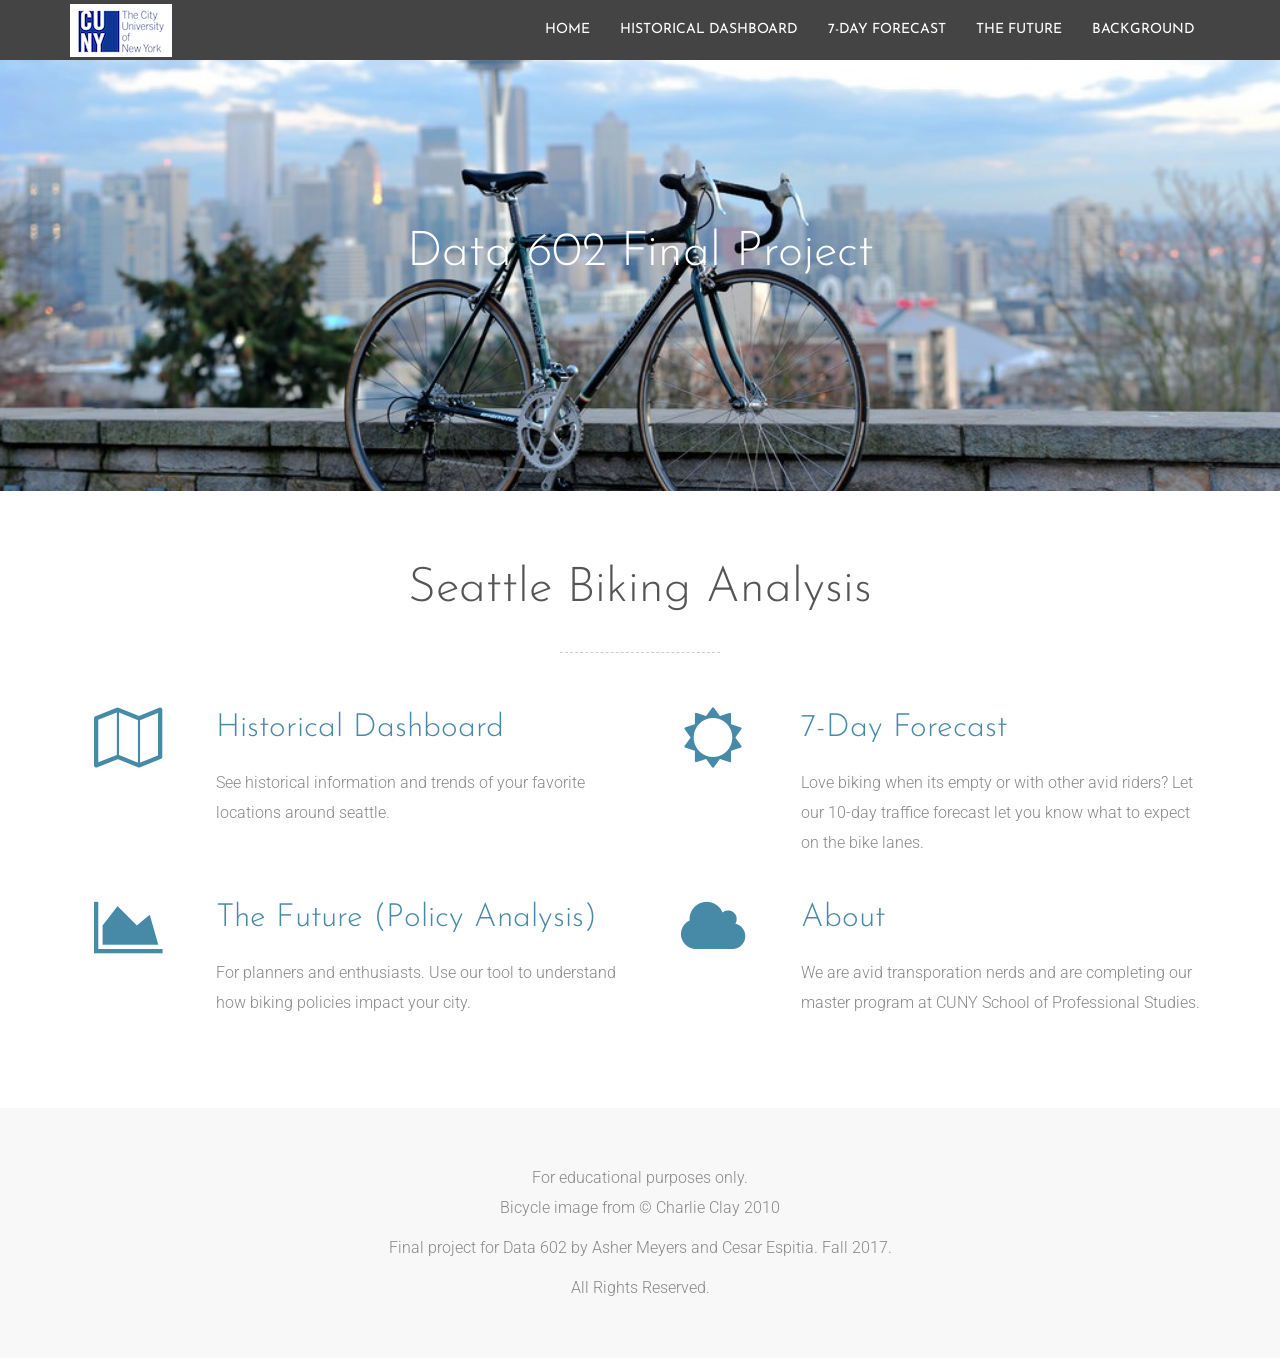
==== web/index.html @ 25941d2d "changes" ====
<!DOCTYPE html>
<html lang="en">

    <head>

        <meta charset="utf-8">
        <meta http-equiv="X-UA-Compatible" content="IE=edge">
        <meta name="viewport" content="width=device-width, initial-scale=1">
        <title>Data602-Final Project Seattle Biking</title>

        <!-- CSS -->
        <link rel="stylesheet" href="https://fonts.googleapis.com/css?family=Josefin+Sans:300,400|Roboto:300,400,500">
        <link rel="stylesheet" href="assets/bootstrap/css/bootstrap.min.css">
        <link rel="stylesheet" href="assets/font-awesome/css/font-awesome.min.css">
        <link rel="stylesheet" href="assets/css/animate.css">
        <link rel="stylesheet" href="assets/css/style.css">

        <!-- HTML5 Shim and Respond.js IE8 support of HTML5 elements and media queries -->
        <!-- WARNING: Respond.js doesn't work if you view the page via file:// -->
        <!--[if lt IE 9]>
            <script src="https://oss.maxcdn.com/libs/html5shiv/3.7.0/html5shiv.js"></script>
            <script src="https://oss.maxcdn.com/libs/respond.js/1.4.2/respond.min.js"></script>
        <![endif]-->

        <!-- Favicon and touch icons -->
        <link rel="shortcut icon" href="assets/ico/favicon.png">
        <link rel="apple-touch-icon-precomposed" sizes="144x144" href="assets/ico/apple-touch-icon-144-precomposed.png">
        <link rel="apple-touch-icon-precomposed" sizes="114x114" href="assets/ico/apple-touch-icon-114-precomposed.png">
        <link rel="apple-touch-icon-precomposed" sizes="72x72" href="assets/ico/apple-touch-icon-72-precomposed.png">
        <link rel="apple-touch-icon-precomposed" href="assets/ico/apple-touch-icon-57-precomposed.png">

    </head>

    <body>

		<!-- Top menu -->
		<nav class="navbar navbar-inverse" role="navigation">
			<div class="container">
				<div class="navbar-header">
					<button type="button" class="navbar-toggle collapsed" data-toggle="collapse" data-target="#top-navbar-1">
						<span class="sr-only">Toggle navigation</span>
						<span class="icon-bar"></span>
						<span class="icon-bar"></span>
						<span class="icon-bar"></span>
					</button>
					<a class="navbar-brand" href="index.html">Data602-Final Project Seattle Biking</a>
				</div>
				<!-- Collect the nav links, forms, and other content for toggling -->
				<div class="collapse navbar-collapse" id="top-navbar-1">
					<ul class="nav navbar-nav navbar-right">
            <li><a href="index.html">Home</a></li>
						<li><a href="descriptive.html">Historical Dashboard</a></li>
						<li><a href="predictive.html">7-Day Forecast</a></li>
						<li><a href="policy.html">The Future</a></li>
						<li><a href="aboutus.html">Background</a></li>
					</ul>
				</div>
			</div>
		</nav>

        <!-- Top content -->
        <div class="top-content">
        	<div class="container">

				<div class="row">
					<div class="col-sm-12 text wow fadeInLeft">
						<h1>Data 602 Final Project</h1>
						<div class="description">
							<p class="medium-paragraph">
							</p>
						</div>
					</div>
				</div>

            </div>
        </div>

        <!-- Features -->
        <div class="features-container section-container">
	        <div class="container">

	            <div class="row">
	                <div class="col-sm-12 features section-description wow fadeIn">
	                    <h2>Seattle Biking Analysis</h2>
	                    <div class="divider-1"><div class="line"></div></div>
	                </div>
	            </div>

	            <div class="row">
	                <div class="col-sm-6 features-box wow fadeInLeft">
	                	<div class="row">
	                		<div class="col-sm-3 features-box-icon">
	                			<i class="fa fa-map-o"></i>
	                		</div>
	                		<div class="col-sm-9">
	                			<h3><a href="descriptive.html">Historical Dashboard</a></h3>
		                    	<p>
		                    		See historical information and trends of your favorite locations around seattle.
		                    	</p>
	                		</div>
	                	</div>
	                </div>
	                <div class="col-sm-6 features-box wow fadeInLeft">
	                	<div class="row">
	                		<div class="col-sm-3 features-box-icon">
	                			<i class="fa fa-sun-o"></i>
	                		</div>
	                		<div class="col-sm-9">
	                			<h3><a href="predictive.html">7-Day Forecast</a></h3>
		                    	<p>
		                    		Love biking when its empty or with other avid riders?  Let our 10-day traffice forecast let you know what to expect on the bike lanes.
		                    	</p>
	                		</div>
	                	</div>
	                </div>
	            </div>

	            <div class="row">
	                <div class="col-sm-6 features-box wow fadeInLeft">
	                	<div class="row">
	                		<div class="col-sm-3 features-box-icon">
	                			<i class="fa fa-area-chart"></i>
	                		</div>
	                		<div class="col-sm-9">
	                			<h3><a href="policy.html">The Future (Policy Analysis)</a></h3>
		                    	<p>
		                    		For planners and enthusiasts.  Use our tool to understand how biking policies impact your city.
		                    	</p>
	                		</div>
	                	</div>
	                </div>
	                <div class="col-sm-6 features-box wow fadeInLeft">
	                	<div class="row">
	                		<div class="col-sm-3 features-box-icon">
	                			<i class="fa fa-cloud"></i>
	                		</div>
	                		<div class="col-sm-9">
	                			<h3><a href="aboutus.html">About</a></h3>
		                    	<p>
		                    		We are avid transporation nerds and are completing our master program at CUNY School of Professional Studies.
		                    	</p>
	                		</div>
	                	</div>
	                </div>
	            </div>

	        </div>
        </div>

        <!-- Footer -->
        <footer>
	        <div class="container">
	        	<div class="row">
	        		<div class="col-sm-12 footer-copyright">
                For educational purposes only.<p>
                Bicycle image from &copy; Charlie Clay 2010<p>
                Final project for Data 602 by Asher Meyers and Cesar Espitia.  Fall 2017.<p>
                All Rights Reserved.
                    </div>
                </div>
	        </div>
        </footer>


        <!-- Javascript -->
        <script src="assets/js/jquery-1.11.1.min.js"></script>
        <script src="assets/bootstrap/js/bootstrap.min.js"></script>
        <script src="assets/js/jquery.backstretch.min.js"></script>
        <script src="assets/js/wow.min.js"></script>
        <script src="assets/js/retina-1.1.0.min.js"></script>
        <script src="assets/js/scripts.js"></script>

        <!--[if lt IE 10]>
            <script src="assets/js/placeholder.js"></script>
        <![endif]-->

    </body>

</html>
---- web/assets/css/style.css ----
body {
    font-family: 'Roboto', sans-serif;
    font-size: 16px;
    font-weight: 300;
    color: #888;
    line-height: 30px;
    text-align: center;
}

strong { font-weight: 500; }

a, a:hover, a:focus {
	color: #468aa8; text-decoration: none;
    -o-transition: all .3s; -moz-transition: all .3s; -webkit-transition: all .3s; -ms-transition: all .3s; transition: all .3s;
}

h1, h2 { margin-top: 10px; font-family: 'Josefin Sans', sans-serif; font-size: 48px; font-weight: 300; color: #555; line-height: 56px; }
h3 { font-family: 'Josefin Sans', sans-serif; font-size: 32px; font-weight: 300; color: #555; line-height: 40px; }

img { max-width: 100%; }

.medium-paragraph { font-size: 18px; line-height: 34px; }

.colored { color: #468aa8; }

::-moz-selection { background: #468aa8; color: #fff; text-shadow: none; }
::selection { background: #468aa8; color: #fff; text-shadow: none; }


/***** General style, all sections *****/

.section-container { margin: 0 auto; padding-bottom: 80px; }
.section-description { margin-top: 60px; padding-bottom: 10px; }
.section-description p { margin-top: 20px; padding: 0 120px; }


/***** Divider *****/

.divider-1 { padding: 25px 0 15px 0; }
.divider-1 .line { width: 160px; margin: 0 auto; border-bottom: 1px dashed #ccc; }


/***** Top menu *****/

.navbar {
	margin-bottom: 0;
	background: #444;
	border: 0;
	-moz-border-radius: 0; -webkit-border-radius: 0; border-radius: 0;
	-o-transition: all .6s; -moz-transition: all .6s; -webkit-transition: all .6s; -ms-transition: all .6s; transition: all .6s;
}

ul.navbar-nav {
	font-family: 'Josefin Sans', sans-serif;
	font-size: 14px;
	color: #fff;
	font-weight: 400;
	text-transform: uppercase;
}

.navbar-inverse ul.navbar-nav li a { padding-top: 20px; padding-bottom: 20px; color: #fff; border: 0; }
.navbar-inverse ul.navbar-nav li a:hover { color: #ddd; border: 0; }
.navbar-inverse ul.navbar-nav li a:focus { color: #ddd; outline: 0; border: 0; }

.navbar-brand {
	width: 102px;
	height: 60px;
	background: url(../img/logo.png) left center no-repeat;
	text-indent: -99999px;
}
.navbar>.container .navbar-brand, .navbar>.container-fluid .navbar-brand { margin-left: 0; }


/***** Top content *****/

.top-content { padding: 80px 0 180px 0; }

.top-content .text { padding-top: 60px; color: #fff; }
.top-content .text h1 { margin-top: 25px; color: #fff; }

.top-content .description { margin: 30px 0 10px 0; }
.top-content .description p { opacity: 0.8; }
.top-content .description a { color: #fff; border-bottom: 1px dotted #fff; }
.top-content .description a:hover, .top-content .description a:focus { color: #fff; border: 0; }


/***** Features *****/

.features-box { margin-top: 30px; text-align: left; }
.features-box .features-box-icon { font-size: 60px; color: #468aa8; line-height: 60px; text-align: center; }
.features-box h3 { margin-top: 0; padding: 0 0 10px 0; }


/***** Footer *****/

footer { padding: 40px 0 45px 0; background: #f8f8f8; }

.footer-copyright { padding-top: 15px; }
.footer-copyright a { color: #888; border-bottom: 1px dotted #888; }
.footer-copyright a:hover, .footer-copyright a:focus { color: #888; border: 0; }



/***** MEDIA QUERIES *****/


@media (min-width: 992px) and (max-width: 1199px) {}

@media (min-width: 768px) and (max-width: 991px) {

	.section-description p { padding: 0; }
	
	.features-box .features-box-icon { font-size: 50px; line-height: 50px; }

}

@media (max-width: 767px) {
	
	.navbar.navbar-no-bg { background: #444; }
	.navbar>.container .navbar-brand, .navbar>.container-fluid .navbar-brand { margin-left: 15px; }
	.navbar-collapse { border: 0; }
	.navbar-inverse .navbar-toggle { margin-top: 13px; border-color: transparent; }
	.navbar-inverse ul.navbar-nav li a { padding-top: 10px; padding-bottom: 10px; }
	.navbar-inverse ul.navbar-nav li a:hover, .navbar-inverse ul.navbar-nav li a:focus { border: 0; }
	
	.section-description p { padding: 0; }
	
	.top-content { padding: 50px 0 80px 0; }
	.top-content .text { padding-top: 20px; }
	
	.features-box { text-align: center; }
	.features-box h3 { margin-top: 5px; padding-top: 10px; }

}

@media (max-width: 415px) {
	
	h1, h2 { font-size: 36px; }

}


/* Retina-ize images/icons */

@media
only screen and (-webkit-min-device-pixel-ratio: 2),
only screen and (   min--moz-device-pixel-ratio: 2),
only screen and (     -o-min-device-pixel-ratio: 2/1),
only screen and (        min-device-pixel-ratio: 2),
only screen and (                min-resolution: 192dpi),
only screen and (                min-resolution: 2dppx) {
	
	/* logo */
    .navbar-brand {
    	background-image: url(../img/logo@2x.png) !important; background-repeat: no-repeat !important; background-size: 102px 32px !important;
    }
	
}
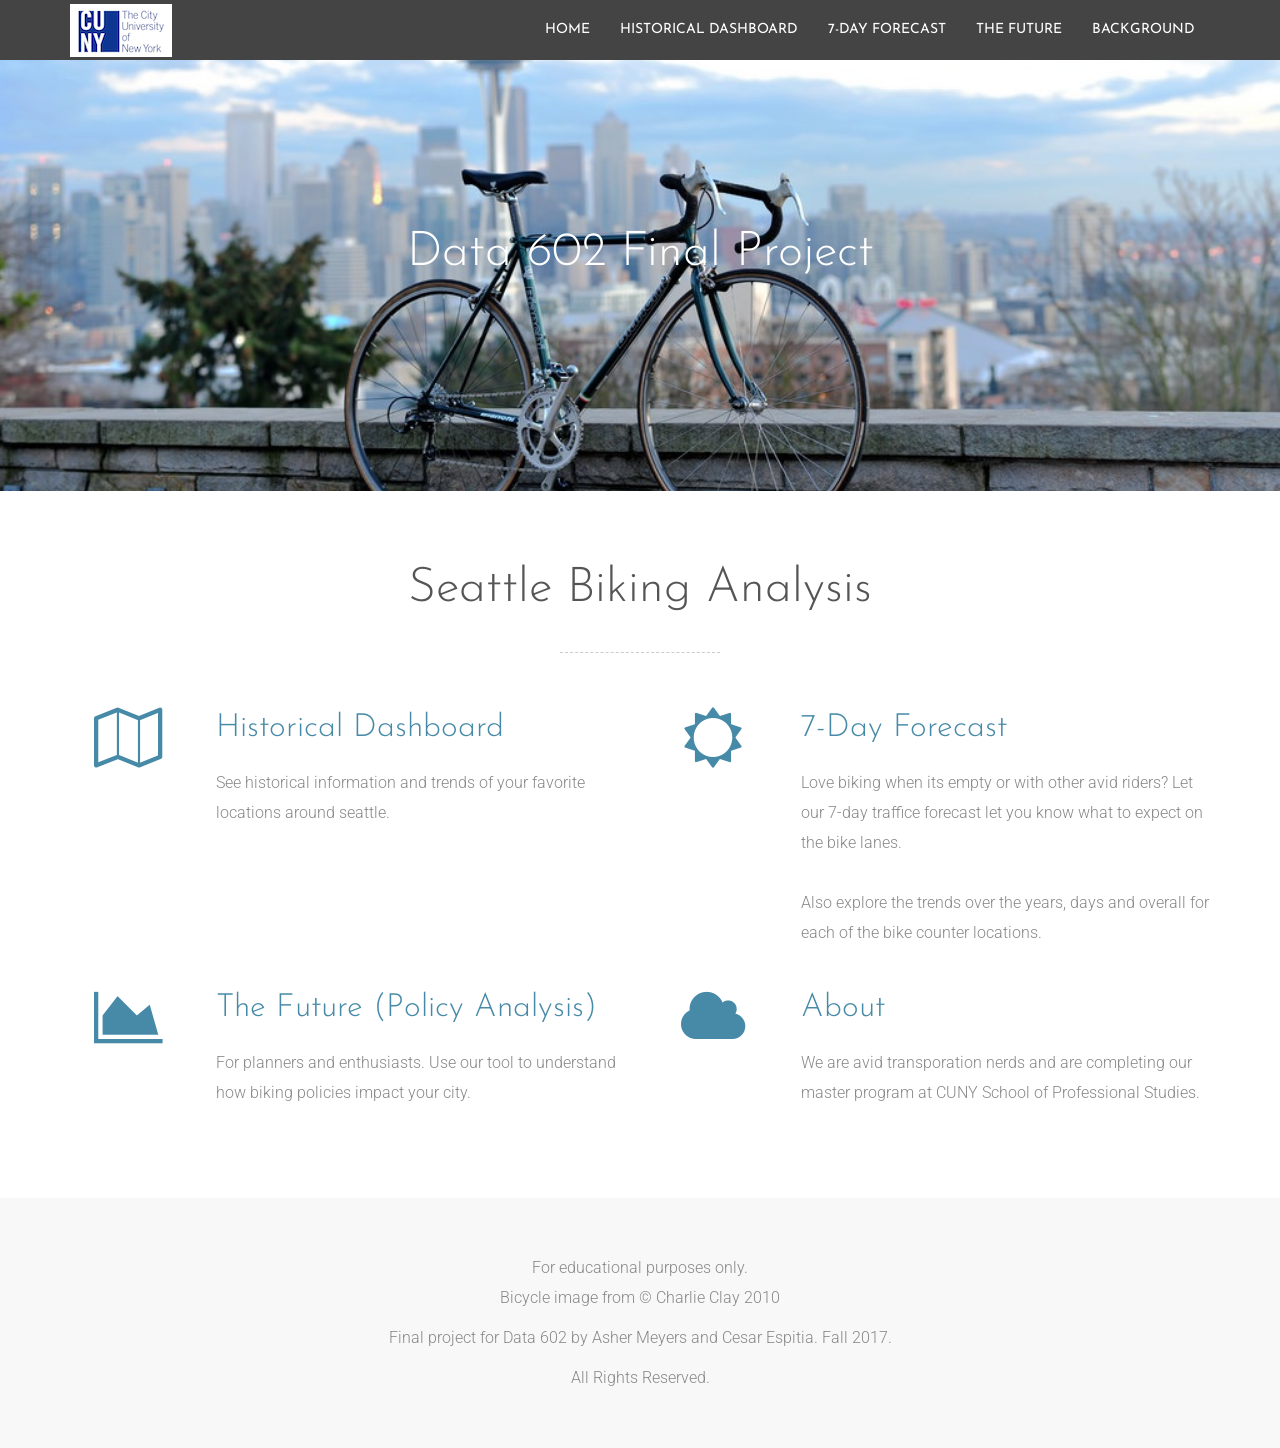
==== commit b9e0e17c: "Changes to text and docker files" ====
--- a/web/index.html
+++ b/web/index.html
@@ -108,7 +108,8 @@
 	                		<div class="col-sm-9">
 	                			<h3><a href="predictive.html">7-Day Forecast</a></h3>
 		                    	<p>
-		                    		Love biking when its empty or with other avid riders?  Let our 10-day traffice forecast let you know what to expect on the bike lanes.
+		                    		Love biking when its empty or with other avid riders?  Let our 7-day traffice forecast let you know what to expect on the bike lanes.<br>
+                            <br>Also explore the trends over the years, days and overall for each of the bike counter locations.
 		                    	</p>
 	                		</div>
 	                	</div>
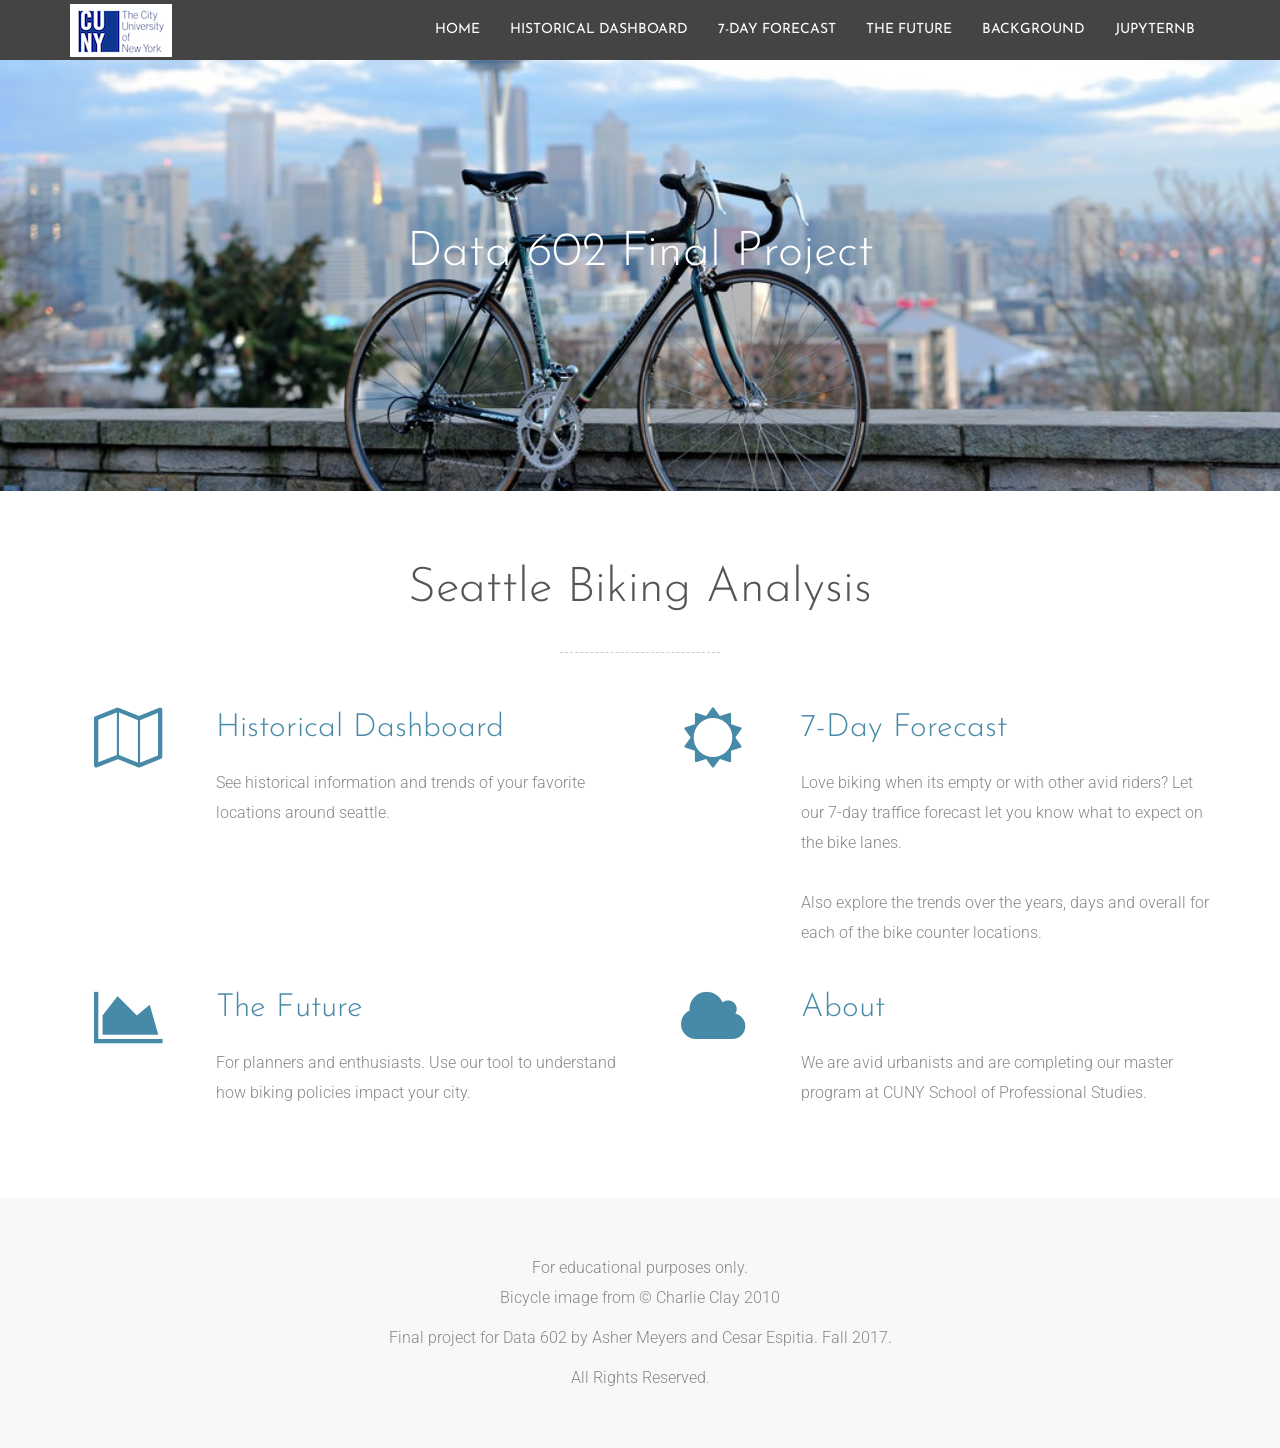
==== commit d2669e81: "Modify HTML add jupyter" ====
--- a/web/index.html
+++ b/web/index.html
@@ -53,6 +53,7 @@
 						<li><a href="predictive.html">7-Day Forecast</a></li>
 						<li><a href="policy.html">The Future</a></li>
 						<li><a href="aboutus.html">Background</a></li>
+            <li><a href="jupyter.html">JupyterNB</a></li>
 					</ul>
 				</div>
 			</div>
@@ -123,7 +124,7 @@
 	                			<i class="fa fa-area-chart"></i>
 	                		</div>
 	                		<div class="col-sm-9">
-	                			<h3><a href="policy.html">The Future (Policy Analysis)</a></h3>
+	                			<h3><a href="policy.html">The Future</a></h3>
 		                    	<p>
 		                    		For planners and enthusiasts.  Use our tool to understand how biking policies impact your city.
 		                    	</p>
@@ -138,7 +139,7 @@
 	                		<div class="col-sm-9">
 	                			<h3><a href="aboutus.html">About</a></h3>
 		                    	<p>
-		                    		We are avid transporation nerds and are completing our master program at CUNY School of Professional Studies.
+		                    		We are avid urbanists and are completing our master program at CUNY School of Professional Studies.
 		                    	</p>
 	                		</div>
 	                	</div>
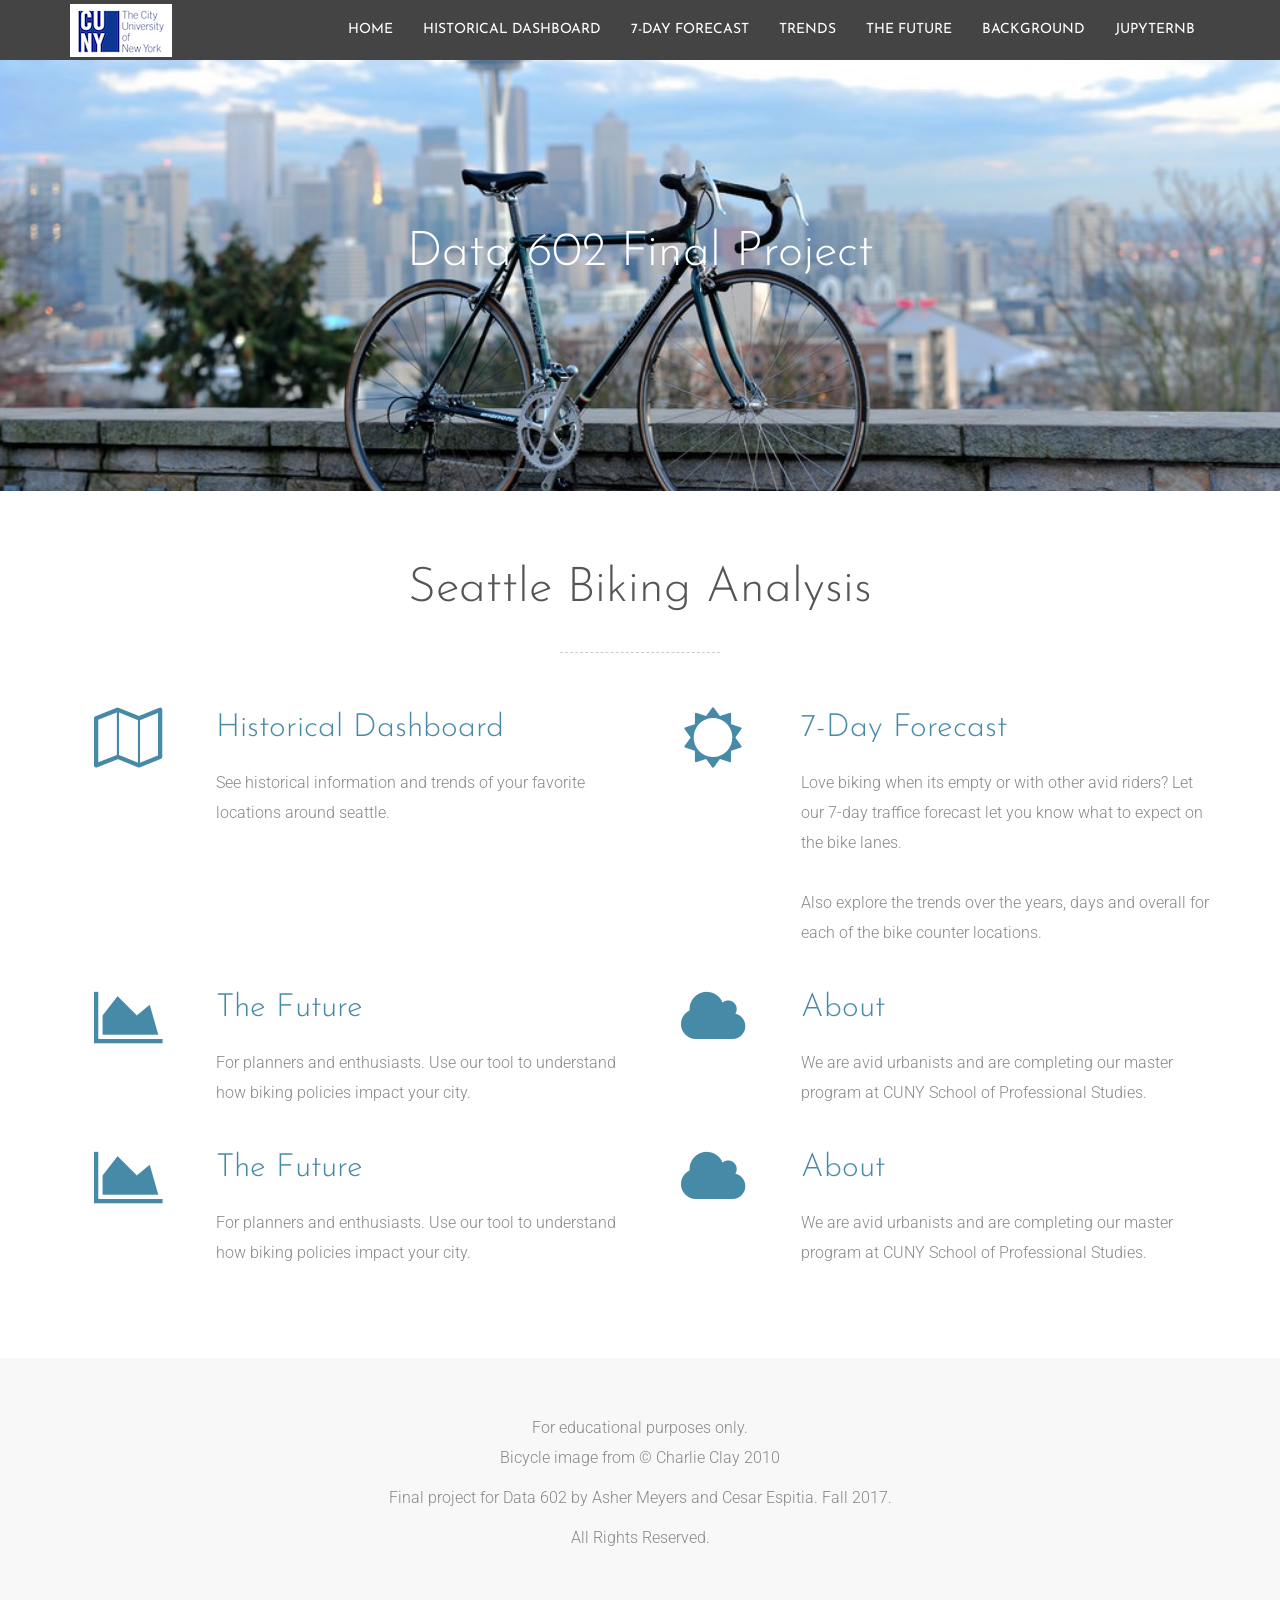
==== commit fbfbf3bf: "webupdate split trends from predictive" ====
--- a/web/index.html
+++ b/web/index.html
@@ -51,6 +51,7 @@
             <li><a href="index.html">Home</a></li>
 						<li><a href="descriptive.html">Historical Dashboard</a></li>
 						<li><a href="predictive.html">7-Day Forecast</a></li>
+            <li><a href="trend.html">Trends</a></li>
 						<li><a href="policy.html">The Future</a></li>
 						<li><a href="aboutus.html">Background</a></li>
             <li><a href="jupyter.html">JupyterNB</a></li>
@@ -118,6 +119,34 @@
 	            </div>
 
 	            <div class="row">
+	                <div class="col-sm-6 features-box wow fadeInLeft">
+	                	<div class="row">
+	                		<div class="col-sm-3 features-box-icon">
+	                			<i class="fa fa-area-chart"></i>
+	                		</div>
+	                		<div class="col-sm-9">
+	                			<h3><a href="policy.html">The Future</a></h3>
+		                    	<p>
+		                    		For planners and enthusiasts.  Use our tool to understand how biking policies impact your city.
+		                    	</p>
+	                		</div>
+	                	</div>
+	                </div>
+	                <div class="col-sm-6 features-box wow fadeInLeft">
+	                	<div class="row">
+	                		<div class="col-sm-3 features-box-icon">
+	                			<i class="fa fa-cloud"></i>
+	                		</div>
+	                		<div class="col-sm-9">
+	                			<h3><a href="aboutus.html">About</a></h3>
+		                    	<p>
+		                    		We are avid urbanists and are completing our master program at CUNY School of Professional Studies.
+		                    	</p>
+	                		</div>
+	                	</div>
+	                </div>
+	            </div>
+              <div class="row">
 	                <div class="col-sm-6 features-box wow fadeInLeft">
 	                	<div class="row">
 	                		<div class="col-sm-3 features-box-icon">
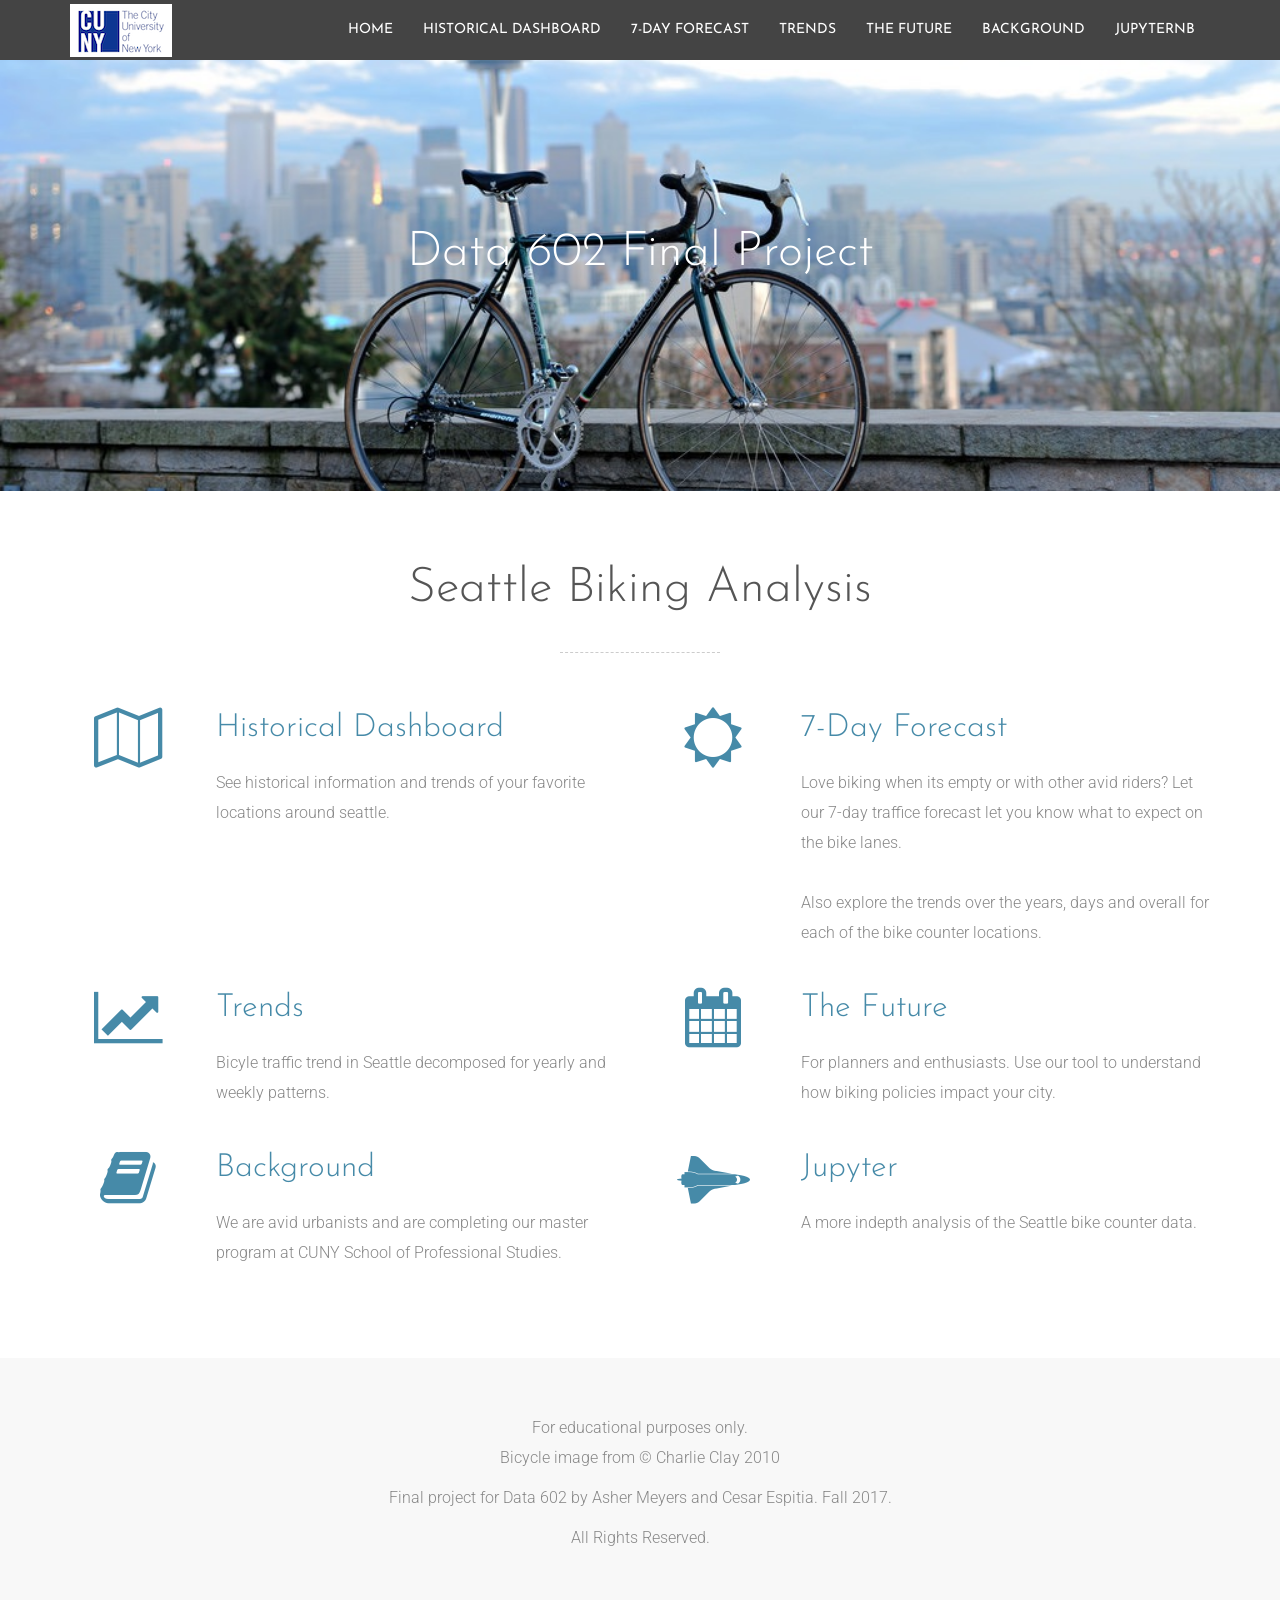
==== commit ed815238: "final push for web" ====
--- a/web/index.html
+++ b/web/index.html
@@ -122,57 +122,58 @@
 	                <div class="col-sm-6 features-box wow fadeInLeft">
 	                	<div class="row">
 	                		<div class="col-sm-3 features-box-icon">
-	                			<i class="fa fa-area-chart"></i>
-	                		</div>
-	                		<div class="col-sm-9">
-	                			<h3><a href="policy.html">The Future</a></h3>
-		                    	<p>
-		                    		For planners and enthusiasts.  Use our tool to understand how biking policies impact your city.
-		                    	</p>
-	                		</div>
-	                	</div>
-	                </div>
-	                <div class="col-sm-6 features-box wow fadeInLeft">
-	                	<div class="row">
-	                		<div class="col-sm-3 features-box-icon">
-	                			<i class="fa fa-cloud"></i>
-	                		</div>
-	                		<div class="col-sm-9">
-	                			<h3><a href="aboutus.html">About</a></h3>
-		                    	<p>
-		                    		We are avid urbanists and are completing our master program at CUNY School of Professional Studies.
-		                    	</p>
-	                		</div>
-	                	</div>
-	                </div>
+	                			<i class="fa fa-line-chart"></i>
+	                		</div>
+	                		<div class="col-sm-9">
+	                			<h3><a href="aboutus.html">Trends</a></h3>
+		                    	<p>
+		                    		Bicyle traffic trend in Seattle decomposed for yearly and weekly patterns.
+		                    	</p>
+	                		</div>
+	                	</div>
+	                </div>
+                  <div class="col-sm-6 features-box wow fadeInLeft">
+                    <div class="row">
+                      <div class="col-sm-3 features-box-icon">
+                        <i class="fa fa-calendar"></i>
+                      </div>
+                      <div class="col-sm-9">
+                        <h3><a href="policy.html">The Future</a></h3>
+                          <p>
+                            For planners and enthusiasts.  Use our tool to understand how biking policies impact your city.
+                          </p>
+                      </div>
+                    </div>
+                  </div>
 	            </div>
               <div class="row">
-	                <div class="col-sm-6 features-box wow fadeInLeft">
-	                	<div class="row">
-	                		<div class="col-sm-3 features-box-icon">
-	                			<i class="fa fa-area-chart"></i>
-	                		</div>
-	                		<div class="col-sm-9">
-	                			<h3><a href="policy.html">The Future</a></h3>
-		                    	<p>
-		                    		For planners and enthusiasts.  Use our tool to understand how biking policies impact your city.
-		                    	</p>
-	                		</div>
-	                	</div>
-	                </div>
-	                <div class="col-sm-6 features-box wow fadeInLeft">
-	                	<div class="row">
-	                		<div class="col-sm-3 features-box-icon">
-	                			<i class="fa fa-cloud"></i>
-	                		</div>
-	                		<div class="col-sm-9">
-	                			<h3><a href="aboutus.html">About</a></h3>
-		                    	<p>
-		                    		We are avid urbanists and are completing our master program at CUNY School of Professional Studies.
-		                    	</p>
-	                		</div>
-	                	</div>
-	                </div>
+                <div class="col-sm-6 features-box wow fadeInLeft">
+                  <div class="row">
+                    <div class="col-sm-3 features-box-icon">
+                      <i class="fa fa-book"></i>
+                    </div>
+                    <div class="col-sm-9">
+                      <h3><a href="aboutus.html">Background</a></h3>
+                        <p>
+                          We are avid urbanists and are completing our master program at CUNY School of Professional Studies.
+                        </p>
+                    </div>
+                  </div>
+                </div>
+	                <div class="col-sm-6 features-box wow fadeInLeft">
+	                	<div class="row">
+	                		<div class="col-sm-3 features-box-icon">
+	                			<i class="fa fa-space-shuttle"></i>
+	                		</div>
+	                		<div class="col-sm-9">
+	                			<h3><a href="policy.html">Jupyter</a></h3>
+		                    	<p>
+		                    		A more indepth analysis of the Seattle bike counter data.
+		                    	</p>
+	                		</div>
+	                	</div>
+	                </div>
+
 	            </div>
 
 	        </div>
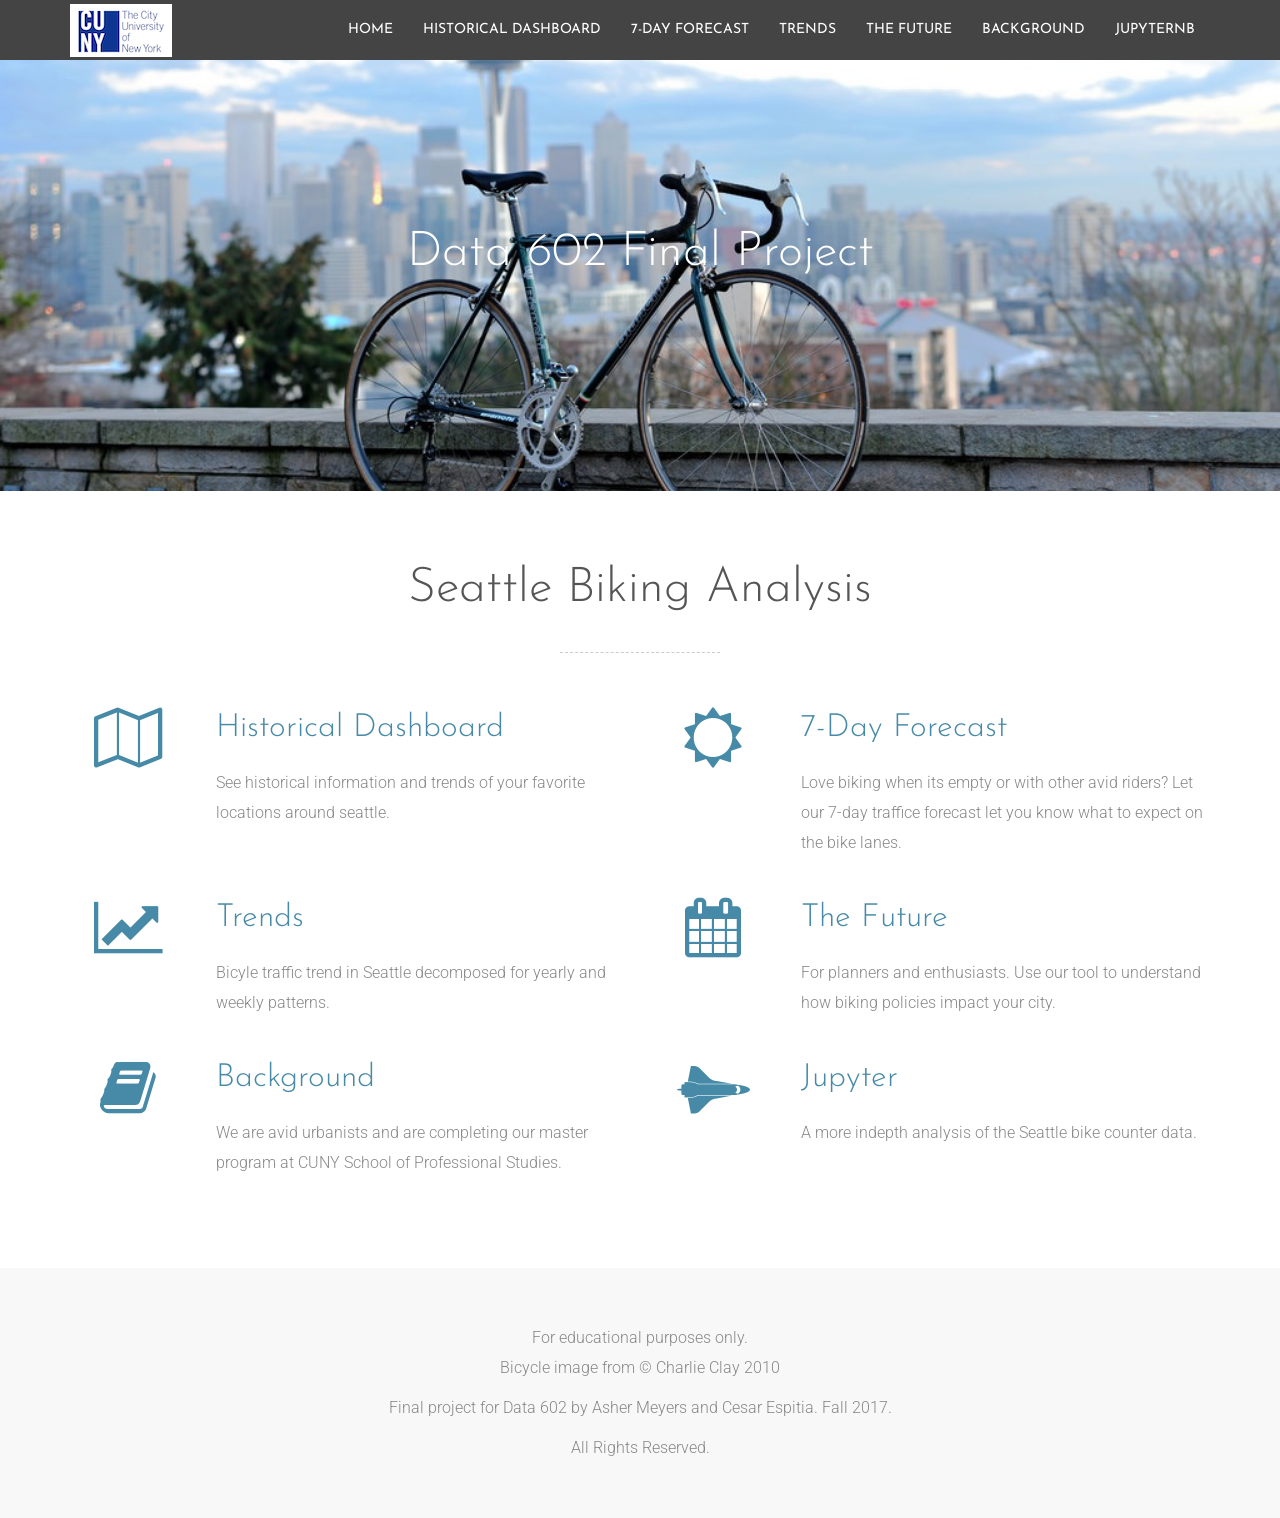
==== commit 938c5a2c: "web" ====
--- a/web/index.html
+++ b/web/index.html
@@ -111,7 +111,6 @@
 	                			<h3><a href="predictive.html">7-Day Forecast</a></h3>
 		                    	<p>
 		                    		Love biking when its empty or with other avid riders?  Let our 7-day traffice forecast let you know what to expect on the bike lanes.<br>
-                            <br>Also explore the trends over the years, days and overall for each of the bike counter locations.
 		                    	</p>
 	                		</div>
 	                	</div>
